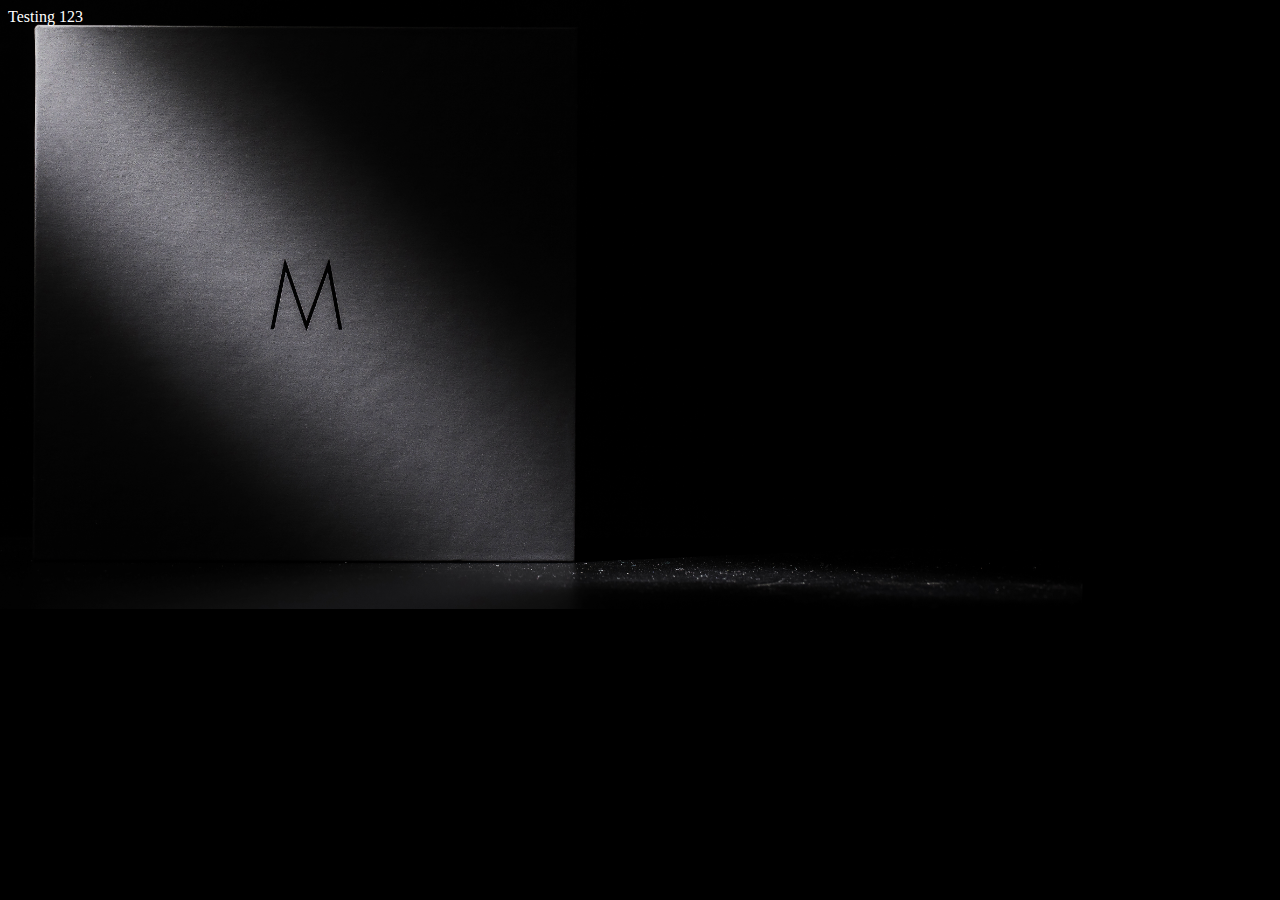
==== index.html @ 288d6bc6 "add files" ====
<!doctype html>
<html>
<head>
<meta charset="utf-8">
<title>My Dreamweaver Website</title>
<link href="css/styles.css" rel="stylesheet" type="text/css">
</head>

<body>
<nav>Testing 123</nav>
	
</body>
</html>
---- css/styles.css ----
@charset "utf-8";
body {
	background-image: url(../img/pexels-photo-230659a.jpg);
	background-size: cover;
	background-attachment: fixed;
	color: white;
}
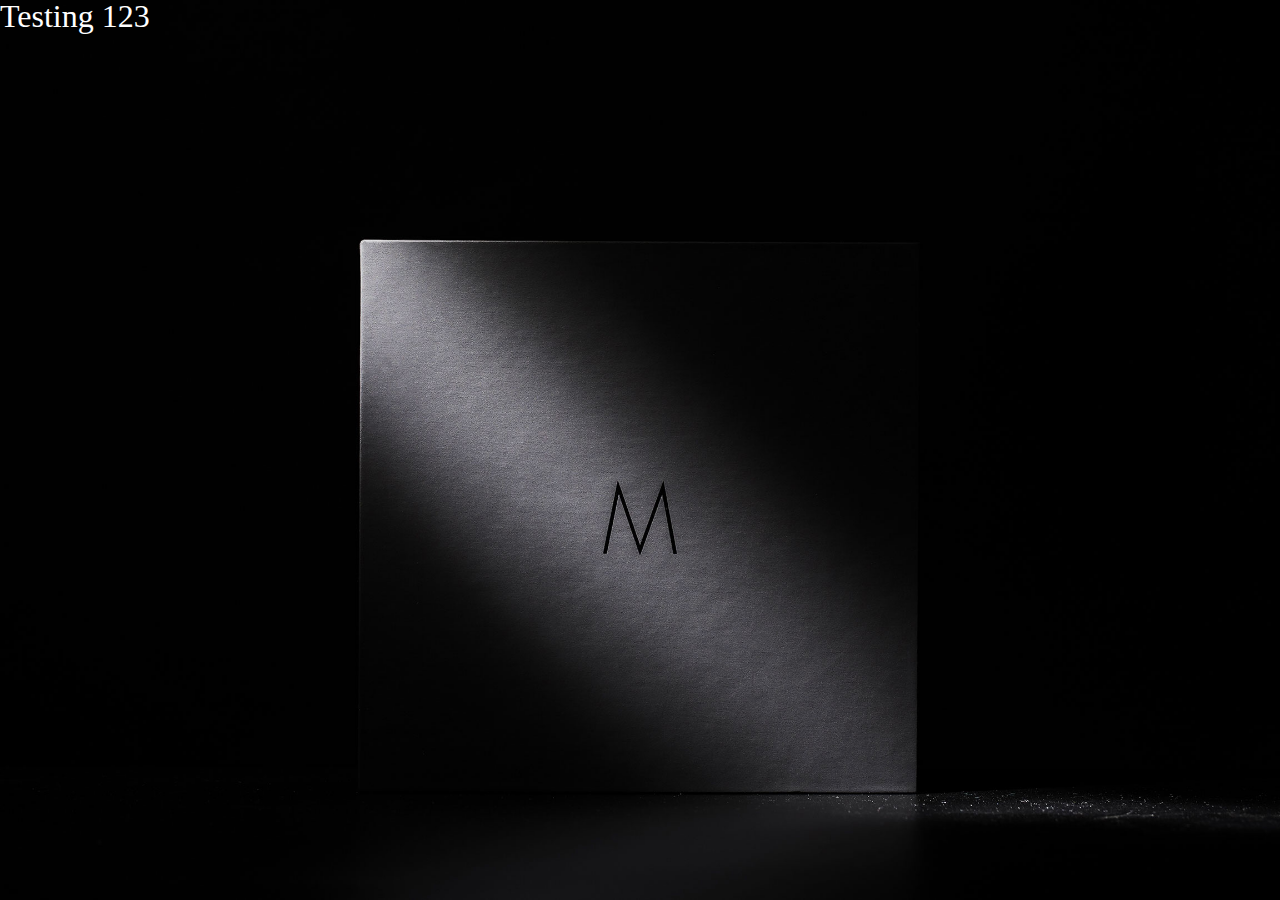
==== commit 27dcb14a: "add portrait images, CSS reset" ====
--- a/index.html
+++ b/index.html
@@ -3,6 +3,7 @@
 <head>
 <meta charset="utf-8">
 <title>My Dreamweaver Website</title>
+<link href="css/reset.css" rel="stylesheet" type="text/css">
 <link href="css/styles.css" rel="stylesheet" type="text/css">
 </head>
 
--- a/css/styles.css
+++ b/css/styles.css
@@ -1,7 +1,71 @@
 @charset "utf-8";
+
+/* Box Styling:  Apply a natural box layout model to all elements, but allowing components to change
+	- See https://css-tricks.com/international-box-sizing-awareness-day/
+    - And https://www.paulirish.com/2012/box-sizing-border-box-ftw/
+*/
+
+*, *:before, *:after {
+  /* Chrome 9-, Safari 5-, iOS 4.2-, Android 3-, Blackberry 7- */
+  -webkit-box-sizing: border-box; 
+
+  /* Firefox (desktop or Android) 28- */
+  -moz-box-sizing: border-box;
+
+  /* Firefox 29+, IE 8+, Chrome 10+, Safari 5.1+, Opera 9.5+, iOS 5+, Opera Mini Anything, Blackberry 10+, Android 4+ */
+  box-sizing: border-box;
+}
+
+
+
 body {
-	background-image: url(../img/pexels-photo-230659a.jpg);
-	background-size: cover;
+	background-color: black;
+	background-position: bottom center;
+	background-image: url(../images/background.jpg);
+	background-size: auto 100%;
+	background-repeat: no-repeat;
 	background-attachment: fixed;
 	color: white;
+	font-size: 2em;
 }
+
+@media only screen and (min-width: 768px) {
+    /* tablets and desktop */
+	body {
+		background-image: url(../images/background.jpg);
+	}
+}
+
+@media only screen and (min-width: 768px) and (orientation: portrait) {
+    /* tablets and desktop */
+	body {
+		background-image: url(../images/background,portrait.jpg);
+		background-size: 100% auto;
+	}
+}
+
+@media only screen and (max-width: 767px) {
+    /* phones */
+	body {
+		background-image: url(../images/background.jpg);
+	}
+}
+
+@media only screen and (max-width: 767px) and (orientation: portrait) {
+    /* portrait phones */
+	body {
+		background-image: url(../images/background,portrait.jpg);
+		background-size: 100% auto;
+	}
+}
+
+/*@media only screen and (min-width: 320px) and (max-width: 479px){ ... }*/
+
+/*@media only screen and (min-width: 320px) and (max-width: 479px){ ... }*/
+
+/*@media only screen and (min-width: 480px) and (max-width: 767px){ ... }*/
+
+/*@media only screen and (min-width: 768px) and (max-width: 991px){ ... }*/
+
+/*@media only screen and (min-width: 992px) and (max-width: 1999px){ ... }*/
+
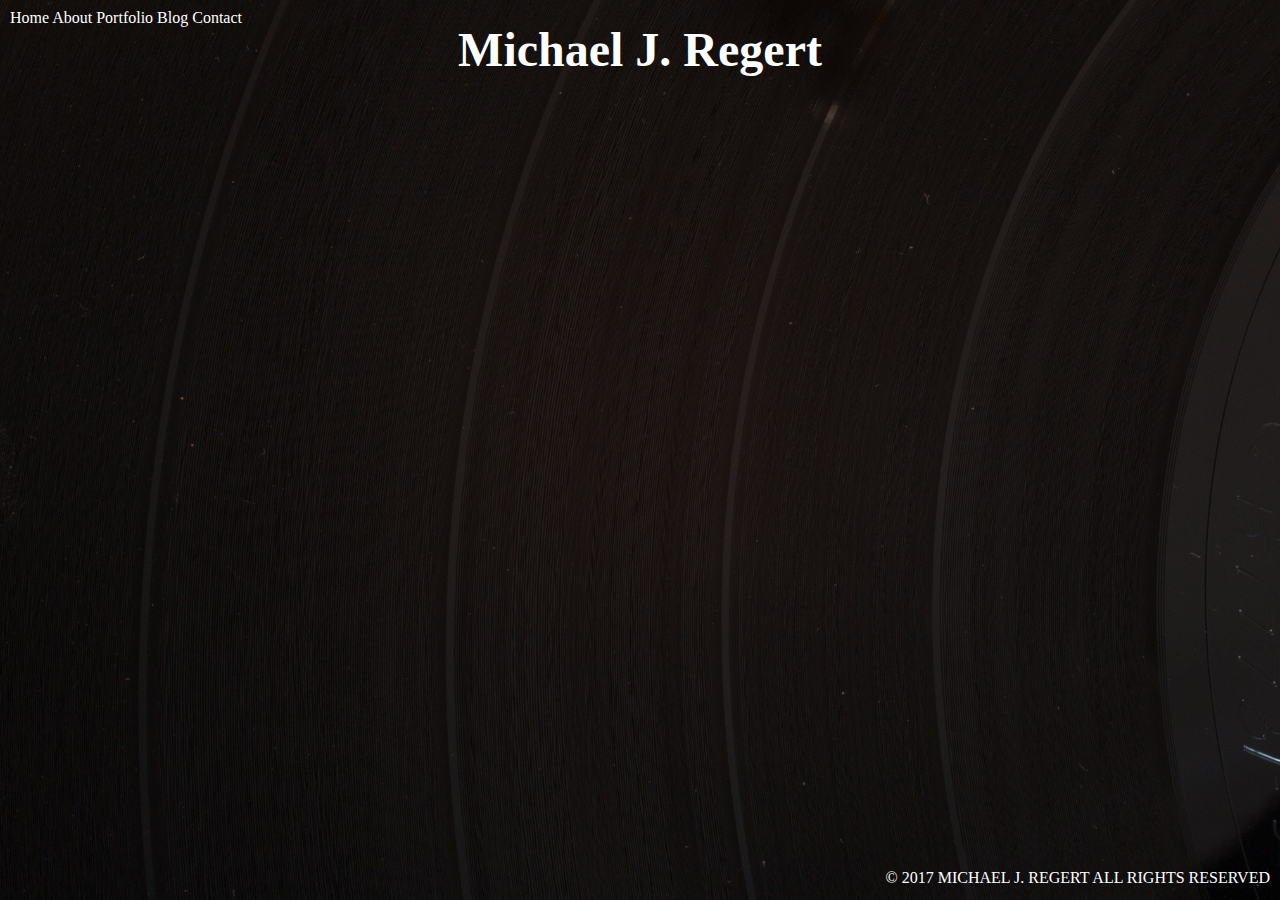
==== commit 93a3bd9a: "New background, CSS layout" ====
--- a/index.html
+++ b/index.html
@@ -8,7 +8,27 @@
 </head>
 
 <body>
-<nav>Testing 123</nav>
-	
+	<div id="wrapper" class="mybody">
+		<header id="mainHeader">
+			<nav>Home About Portfolio Blog Contact</nav>
+			<h1>Michael J. Regert</h1>
+
+		  <!--div style="width: 250px; border: red solid 1px">
+		  <img src="https://upload.wikimedia.org/wikipedia/commons/5/50/Code_Monkey.jpg" style="border-radius: 50%; width: 100%; border-style: solid"/>
+		<p><em><small>By Len Peralta (Thing A Week: Code Monkey 2) [<a href="http://creativecommons.org/licenses/by-sa/2.0">CC BY-SA 2.0</a>], <a href="https://commons.wikimedia.org/wiki/File%3ACode_Monkey.jpg">via Wikimedia Commons</a>
+		</small></em></p>  
+		  </div-->
+
+
+
+
+		  <!--p>Peralta, L. (2006, April 19). Code Monkey [The image is inspired by the Jonathan Couton song, "Code Monkey", found here: http://www.jonathancoulton.com/2006/04/14/thing-a-week-29-code-monkey/]. Retrieved June 8, 2017, from https://commons.wikimedia.org/wiki/File:Code_Monkey.jpg</p-->
+		</header>
+		<section id="mainContent">
+			
+		</section>
+		<footer id="mainFooter">&copy; 2017 MICHAEL J. REGERT ALL RIGHTS RESERVED</footer>
+
+	</div>
 </body>
 </html>
--- a/css/styles.css
+++ b/css/styles.css
@@ -16,56 +16,64 @@
   box-sizing: border-box;
 }
 
+/**
+ * CSSReset.com - How To Keep Footer At Bottom of Page with CSS
+ * 
+ * Original Tutorial: http://www.cssreset.com/2010/css-tutorials/how-to-keep-footer-at-bottom-of-page-with-css/
+ * License: Free - do whatever you like with it! Credit and linkbacks much appreciated.
+ *
+ * NB: Make sure the value for 'padding-bottom' on #content is equal to or greater than the height of #footer.
+ */
+html,
+body {
+	margin:0;
+	padding:0;
+	height:100%;
+}
+#wrapper {
+	min-height:100%;
+	position:relative;
+}
+
+#mainHeader {
+	padding: 10px;
+}
+
+#mainContent {
+	padding-bottom: 40px; /* Height of the footer element */
+}
+
+#mainFooter {
+	width: 100%;
+	height: 40px;
+	position: absolute;
+	bottom: 0;
+	left: 0;
+	text-align: right;
+	padding: 10px;
+}
+
+.mybody {
+/*	background: url(../images/star-wars-1147501_1920.jpg) no-repeat center center fixed; */
+	background: url(../images/record-1404325_1920.jpg) no-repeat center center fixed; 
+  	-webkit-background-size: cover;
+  	-moz-background-size: cover;
+  	-o-background-size: cover;
+  	background-size: cover;
+	color: white;
+}
 
 
-body {
-	background-color: black;
-	background-position: bottom center;
-	background-image: url(../images/background.jpg);
-	background-size: auto 100%;
-	background-repeat: no-repeat;
-	background-attachment: fixed;
-	color: white;
-	font-size: 2em;
+
+header h1 {
+	font-weight: bold;
+	font-size: 3em;
+	text-align: center;
 }
 
-@media only screen and (min-width: 768px) {
-    /* tablets and desktop */
-	body {
-		background-image: url(../images/background.jpg);
-	}
+header h2 {
+	font-size: 1.5em;
+	text-align: center;
 }
 
-@media only screen and (min-width: 768px) and (orientation: portrait) {
-    /* tablets and desktop */
-	body {
-		background-image: url(../images/background,portrait.jpg);
-		background-size: 100% auto;
-	}
-}
-
-@media only screen and (max-width: 767px) {
-    /* phones */
-	body {
-		background-image: url(../images/background.jpg);
-	}
-}
-
-@media only screen and (max-width: 767px) and (orientation: portrait) {
-    /* portrait phones */
-	body {
-		background-image: url(../images/background,portrait.jpg);
-		background-size: 100% auto;
-	}
-}
-
-/*@media only screen and (min-width: 320px) and (max-width: 479px){ ... }*/
-
-/*@media only screen and (min-width: 320px) and (max-width: 479px){ ... }*/
-
-/*@media only screen and (min-width: 480px) and (max-width: 767px){ ... }*/
-
-/*@media only screen and (min-width: 768px) and (max-width: 991px){ ... }*/
-
-/*@media only screen and (min-width: 992px) and (max-width: 1999px){ ... }*/
-
+/*star-wars-1147501_1920*/
